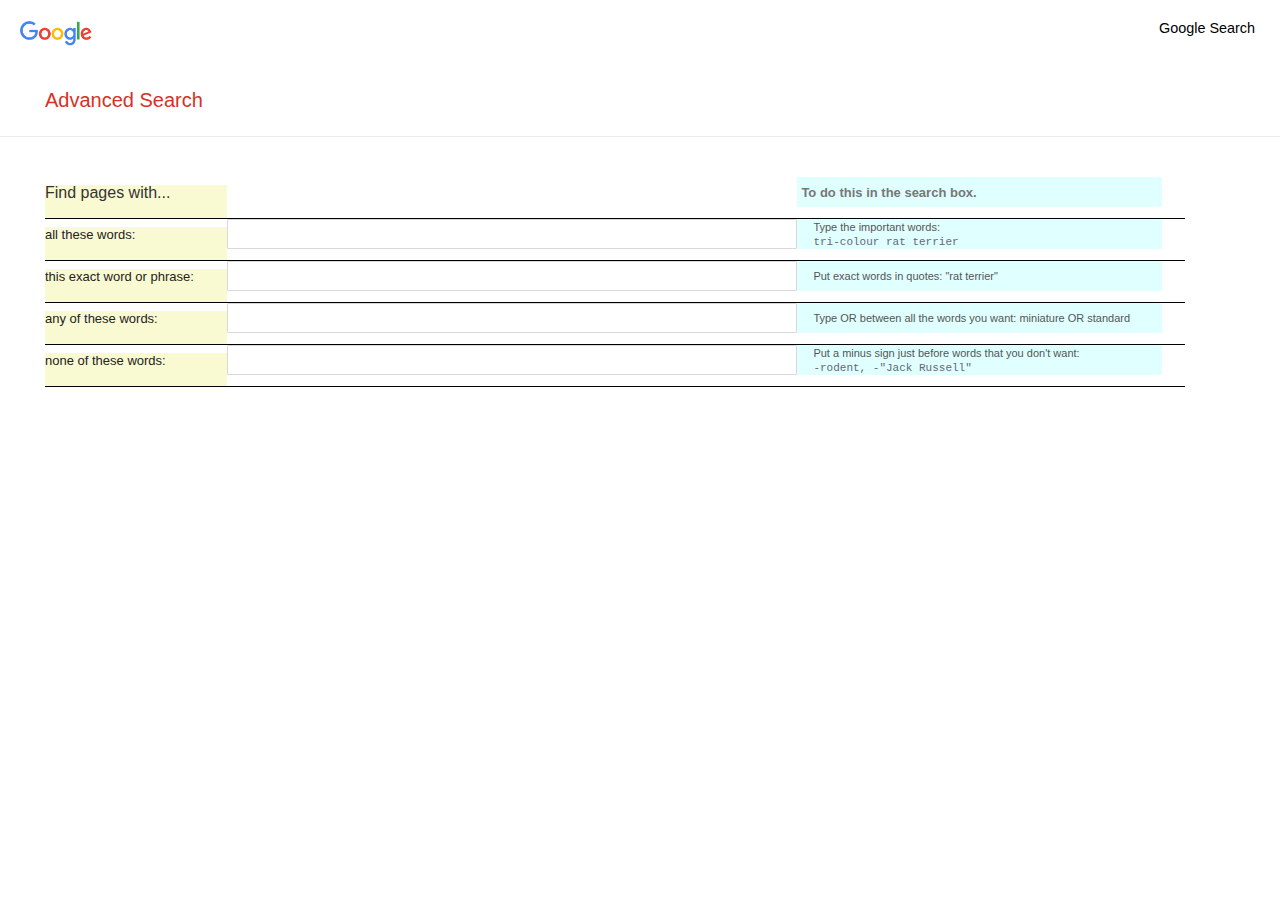
==== advanced_search.html @ 500be7c2 "advanced search halfway done, if everything is ruined after continue with this" ====
<!DOCTYPE html>
<html lang="en">
<head>
    <meta charset="UTF-8">
    <meta name="viewport" content="width=device-width, initial-scale=1.0">
    <link rel="stylesheet" href="styles.css">
    <title>Google Advanced Search</title>
</head>
<body class="page">
    <div class="header">
        <a href="index.html" id="logo-advanced-wrapper">
            <img id="logo-advanced" src="googlelogo_color_272x92dp.png">
        </a>
        <a href="index.html">Google Search</a>
    </div>
    <div class="sub-header">
        <p>Advanced Search</p>
    </div>
    <div class="separator"></div>
    <div class="form">
        <form action="">
            <div class="form-row">
                <div class="form-col-1"><p id="form-heading-1">Find pages with...</p></div>
                <div class="form-col-2"></div>
                <div class="form-col-3"><p id="form-heading-2">To do this in the search box.</p></div>
            </div>
            <div class="form-row">
                <div class="form-col-1">all these words:</div>
                <div class="form-col-2"><input type="text" name=""></div>
                <div class="form-col-3">Type the important words:
                    <span class="examples"> tri-colour rat terrier</span>
                </div>
            </div>
            <div class="form-row">
                <div class="form-col-1">this exact word or phrase:</div>
                <div class="form-col-2"><input type="text" name="" id=""></div>
                <div class="form-col-3">Put exact words in quotes: "rat terrier"</div>
            </div>
            <div class="form-row">
                <div class="form-col-1">any of these words:</div>
                <div class="form-col-2"><input type="text" name="" id=""></div>
                <div class="form-col-3">Type OR between all the words you want: miniature OR standard</div>
            </div>
            <div class="form-row">
                <div class="form-col-1">none of these words:</div>
                <div class="form-col-2"><input type="text" name="" id=""></div>
                <div class="form-col-3">Put a minus sign just before words that you don't want:<span class="examples"> -rodent, -"Jack Russell"</span></div>
            </div>
        </form>
    </div>
</body>
</html>
---- styles.css ----
* {
    box-sizing: border-box;
}

body {
    font-family: Arial, sans-serif;
    /* margin: 10px; */
}

#top-container { 
    text-align: right;
    margin: 15px;
    margin-bottom: 20px;
    font-size: 14px;
}

table, td {
    /* border: 1px solid rgba(128, 128, 128, 0.436); */
    border-collapse: collapse;
    padding: 5px;
    margin-left: auto;
}

#top-container a {
    text-decoration: none;
    color: black;
}

#top-container a:after {
    text-decoration: none;
    color: black;
}

#top-container a:hover {
    text-decoration: underline;
    color: black;
}

.logo_container {
    max-width: 583px;
    text-align: center;
    margin: auto;
    /* background-color: orange; */
}

.logo_space {
    /* text-align: center;  */
    /* margin-top: 10px; */
    /* height: 92px; */
    position: relative;
    width: 47%;
    /* background-color: white; */
    margin: auto;
    /* display: flex; */
}

.logo_image {
    width: 100%;
}

#logo_text {
    position: absolute;
    bottom: 0px;
    right: 0px;
    margin: 0;
    padding-right: 5px;
    padding-bottom: 4px;
    color: rgb(0, 132, 255);
}

@media (max-width: 583px) {
    #logo_text {
        font-size: 90%;
    }
}

@media (max-width: 525px) {
    #logo_text {
        font-size: 80%;
    }
}

@media (max-width: 475px) {
    #logo_text {
        font-size: 70%;
    }
}

@media (max-width: 425px) {
    #logo_text {
        font-size: 60%;
    }
}

.search_container {
    max-width: 583px;
    margin: auto;
    text-align: center;
    /* background-color: rgb(255, 153, 0); */
    /* border: 1px solid grey; */
}

.search-bar-container {
    position: relative;
    /* background-color: rgb(2, 253, 253); */
    width: 100%;
    display: flex;
}

#search-icon {
    position: absolute;
    top: 41px;
    left: 17px;
    width: 2.5%;
}

#lens-icon  {
    position: absolute;
    top: 31px;
    right: 13px;
    width: 5.5%;
}

#search_bar {
    width: 100%;
    border-radius: 50px;
    border: 1px solid rgba(128, 128, 128, 0.226);
    height: 47px;
    font-size: 16px;
    /* margin: 0; */
    margin-top: 24px;
    margin-bottom: 20px;
    padding-left: 43px;
}

#search_bar:hover, #search_bar:focus {
    box-shadow: 0 1.5px 6px 1px rgba(0,0,0,0.15);
    outline: none;
}

button {
    background-color: rgba(128, 128, 128, 0.05);
    color: rgb(70, 70, 70);
    border: 0.5px solid white;
    border-radius: 4px;
    font-size: 14px;

    padding-top: 8px;
    padding-bottom: 8px;
    padding-left: 17px;
    padding-right: 17px;
    margin-top: 12px;
    margin-left: 3px;
    margin-right: 3px;
    cursor: pointer;
  }

  button:hover {
    border: 0.2px solid rgba(97, 97, 97, 0.242);
    box-shadow: 0 1px 1px 0 rgba(97, 97, 97, 0.242);
    transition-duration: 0.05s;
  }

#image_search_button {
    visibility: hidden;
}

/* Advanced Search Page Styling*/

.page {
    margin: auto;
}

.header {
    position: relative;
    height: 64px;
    display: flex;
    /* background-color: aquamarine; */
}

#logo-advanced-wrapper {
    position: relative;
    left: 20px;
    top: 21px;
    /* background-color: white; */
    height: 24.5px;
}

#logo-advanced {
    height: 100%;
}

.header a {
    position: absolute;
    right: 25px;
    top: 20px;
    text-decoration: none;
    color: black;
    font-size: 90%;
}

.header a:after {
    text-decoration: none;
    color: black;
}

.header a:hover {
    text-decoration: underline;
    color: black;
}

.sub-header {
    position: relative;
    height: 72px;

    /* background-color: rgb(255, 249, 182); */
}

.sub-header p {
    position: relative;
    top: 25px;
    left: 45px;
    font-size: 20px;
    color: #d93025;
    margin: 0;
}

.separator  {
    border-bottom: 1px solid #ebebeb;
}

.form   {
    max-width: 1140px;
    min-width: 200px;
    margin-top: 40px;
    margin-left: 45px;
}

.form-row {
    display: flex;
    height: 42px;
    /* background-color: aliceblue; */
    border-bottom: 1px solid black;
}

#form-heading-1 {
    margin: 0;
    margin-top: -1px;
    font-size: 16px;
    color: #333;
    font-weight: 500;
}

#form-heading-2 {
    margin: 0;
    margin-left: -12px;
    font-size: 13px;
    color: #777;
    font-weight: 700;
}

.form-col-1 {
    margin-top: 8px;
    min-width: 167px;
    width: 16%;
    color: #222;
    font-size: 13px;
    background-color: lightgoldenrodyellow;
}

.form-col-2 {
    min-width: 167px;
    width: 50%;
    /* background-color: cornflowerblue; */
}

.form-col-3 {
    float: left;
    display: grid;
    /* display: table-cell; */
    align-items: center;
    /* white-space: nowrap; */
    /* word-break: break-all; */
    
    
    color: #555;
    font-size: 11px;
    padding-left: 16px;
    /* position: relative; */

    width: 32%;
    min-width: 160px;
    height: 30px;

    background-color: lightcyan;
}

.form-row input {
    width: 100%;
    height: 30px;
    padding: 1px 8px;
    font-size: 13px;
    border: 1px solid #d9d9d9;
    border-radius: 1px;
}

.examples {
    font-family: monospace;
    font-size: 11px;
    color: #667;
    white-space: collapse;
    text-wrap: wrap;
}
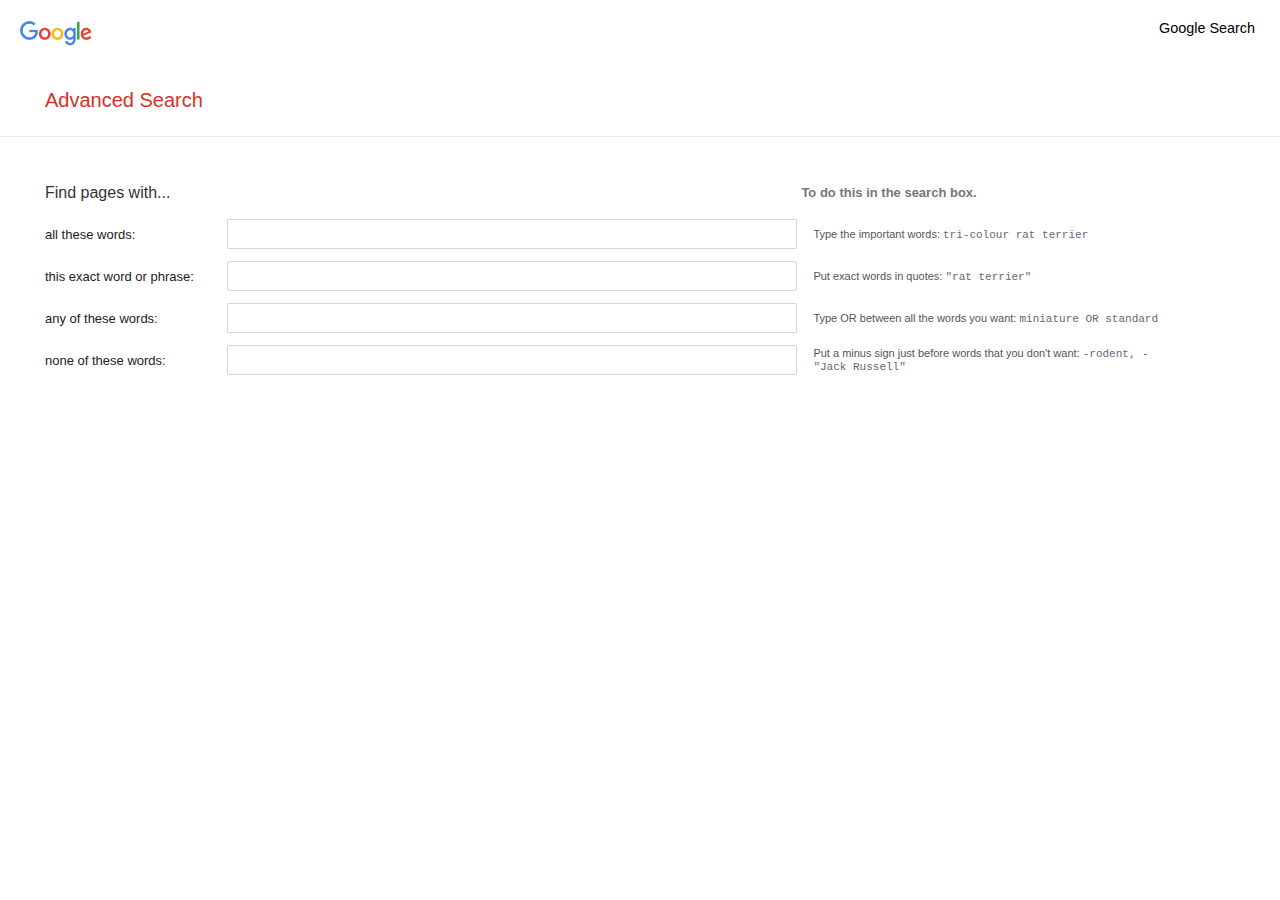
==== commit fe1d7c67: "form aesthetics mostly done" ====
--- a/advanced_search.html
+++ b/advanced_search.html
@@ -22,29 +22,51 @@
             <div class="form-row">
                 <div class="form-col-1"><p id="form-heading-1">Find pages with...</p></div>
                 <div class="form-col-2"></div>
-                <div class="form-col-3"><p id="form-heading-2">To do this in the search box.</p></div>
+                <div class="form-col-3">
+                    <div class="form-col-3-td">
+                        <p id="form-heading-2">To do this in the search box.</p>
+                    </div>
+                </div>
             </div>
             <div class="form-row">
                 <div class="form-col-1">all these words:</div>
                 <div class="form-col-2"><input type="text" name=""></div>
-                <div class="form-col-3">Type the important words:
-                    <span class="examples"> tri-colour rat terrier</span>
+                <div class="form-col-3">
+                    <div class="form-col-3-td">
+                        Type the important words:
+                        <span class="examples"> tri-colour rat terrier</span>
+                    </div>
                 </div>
             </div>
             <div class="form-row">
                 <div class="form-col-1">this exact word or phrase:</div>
                 <div class="form-col-2"><input type="text" name="" id=""></div>
-                <div class="form-col-3">Put exact words in quotes: "rat terrier"</div>
+                <div class="form-col-3">
+                    <div class="form-col-3-td">
+                        Put exact words in quotes:
+                        <span class="examples"> "rat terrier"</span>
+                    </div>
+                </div>
             </div>
             <div class="form-row">
                 <div class="form-col-1">any of these words:</div>
                 <div class="form-col-2"><input type="text" name="" id=""></div>
-                <div class="form-col-3">Type OR between all the words you want: miniature OR standard</div>
+                <div class="form-col-3">
+                    <div class="form-col-3-td">
+                        Type OR between all the words you want:
+                        <span class="examples">miniature OR standard</span>
+                    </div>
+                </div>
             </div>
             <div class="form-row">
                 <div class="form-col-1">none of these words:</div>
                 <div class="form-col-2"><input type="text" name="" id=""></div>
-                <div class="form-col-3">Put a minus sign just before words that you don't want:<span class="examples"> -rodent, -"Jack Russell"</span></div>
+                <div class="form-col-3">
+                    <div class="form-col-3-td">
+                        Put a minus sign just before words that you don't want:
+                        <span class="examples"> -rodent, -"Jack Russell"</span>
+                    </div>
+                </div>
             </div>
         </form>
     </div>
--- a/styles.css
+++ b/styles.css
@@ -240,7 +240,7 @@
     display: flex;
     height: 42px;
     /* background-color: aliceblue; */
-    border-bottom: 1px solid black;
+    /* border-bottom: 1px solid black; */
 }
 
 #form-heading-1 {
@@ -265,7 +265,7 @@
     width: 16%;
     color: #222;
     font-size: 13px;
-    background-color: lightgoldenrodyellow;
+    /* background-color: lightgoldenrodyellow; */
 }
 
 .form-col-2 {
@@ -275,24 +275,30 @@
 }
 
 .form-col-3 {
-    float: left;
-    display: grid;
-    /* display: table-cell; */
-    align-items: center;
-    /* white-space: nowrap; */
-    /* word-break: break-all; */
-    
+    display: table;
     
     color: #555;
     font-size: 11px;
     padding-left: 16px;
-    /* position: relative; */
 
     width: 32%;
     min-width: 160px;
     height: 30px;
 
-    background-color: lightcyan;
+    /* background-color: lightcyan; */
+}
+
+.form-col-3-td {
+    display: table-cell;
+    vertical-align: middle;
+}
+
+.examples {
+    font-family: monospace;
+    font-size: 11px;
+    color: #667;
+    white-space: collapse;
+    text-wrap: wrap;
 }
 
 .form-row input {
@@ -302,12 +308,4 @@
     font-size: 13px;
     border: 1px solid #d9d9d9;
     border-radius: 1px;
-}
-
-.examples {
-    font-family: monospace;
-    font-size: 11px;
-    color: #667;
-    white-space: collapse;
-    text-wrap: wrap;
 }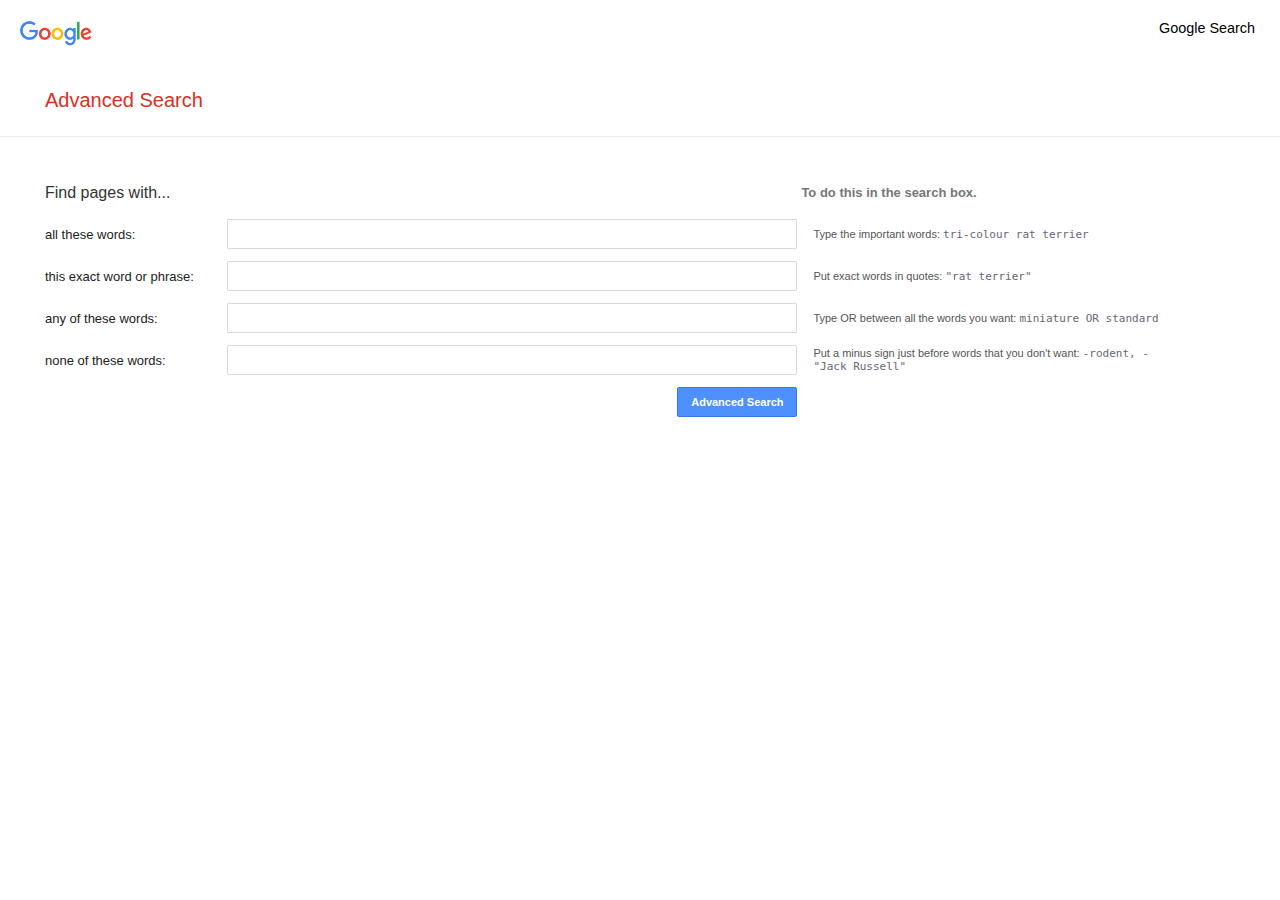
==== commit 6b39045b: "advanced search button complete" ====
--- a/advanced_search.html
+++ b/advanced_search.html
@@ -68,6 +68,13 @@
                     </div>
                 </div>
             </div>
+            <div class="form-row">
+                <div class="form-col-1"></div>
+                <div class="form-col-2">
+                    <input id="advanced-search-button" type="submit" value="Advanced Search">
+                </div>
+                <div class="form-col-3"></div>
+            </div>
         </form>
     </div>
 </body>
--- a/styles.css
+++ b/styles.css
@@ -5,6 +5,7 @@
 body {
     font-family: Arial, sans-serif;
     /* margin: 10px; */
+    /* background-color: grey; */
 }
 
 #top-container { 
@@ -12,6 +13,7 @@
     margin: 15px;
     margin-bottom: 20px;
     font-size: 14px;
+    /* background-color: #ebebeb; */
 }
 
 table, td {
@@ -169,6 +171,7 @@
 
 .page {
     margin: auto;
+    /* background-color:#ebebeb; */
 }
 
 .header {
@@ -217,12 +220,16 @@
 }
 
 .sub-header p {
-    position: relative;
-    top: 25px;
-    left: 45px;
+    /* position: relative; */
+    margin-top: 0;
+    padding-top: 25px;
+    padding-left: 45px;
     font-size: 20px;
     color: #d93025;
-    margin: 0;
+    /* margin-top: 0;
+    margin-left: 0; */
+    width: 100%;
+    /* background-color: aqua; */
 }
 
 .separator  {
@@ -234,6 +241,7 @@
     min-width: 200px;
     margin-top: 40px;
     margin-left: 45px;
+    /* background-color: aquamarine; */
 }
 
 .form-row {
@@ -269,6 +277,7 @@
 }
 
 .form-col-2 {
+    position: relative;
     min-width: 167px;
     width: 50%;
     /* background-color: cornflowerblue; */
@@ -288,6 +297,12 @@
     /* background-color: lightcyan; */
 }
 
+@media (max-width: 1057px) {
+    .form-col-3 {
+        visibility: hidden;
+    }
+}
+ 
 .form-col-3-td {
     display: table-cell;
     vertical-align: middle;
@@ -308,4 +323,39 @@
     font-size: 13px;
     border: 1px solid #d9d9d9;
     border-radius: 1px;
+    outline: none;
+}
+
+.form-row input:focus {
+    border: 1px solid blue;
+    box-shadow: inset 0 1.5px 1px 1px lightgrey;
+}
+
+#advanced-search-button {
+    position: absolute;
+    right: 0;
+    width: 120px;
+    height: 30px;
+    color: #fff;
+    background-color: #4d90fe;
+    font-weight: bold;
+    font-size: 11px;
+    border: 1px solid #3079ed;
+    border-radius: 2px;
+    text-align: center;
+    background-image: -moz-linear-gradient(top,#4d90fe,#4787ed);
+}
+
+#advanced-search-button:hover {
+    background-color: #4787ed;
+    background-image: none;
+}
+
+#advanced-search-button:focus {
+    /* background-color: white; */
+    /* outline: auto;
+    outline-style: inset;
+    outline-width: 3px;
+    outline-color: white; */
+    box-shadow: inset 1px 1px 0px white, inset -1px -1px 0px white
 }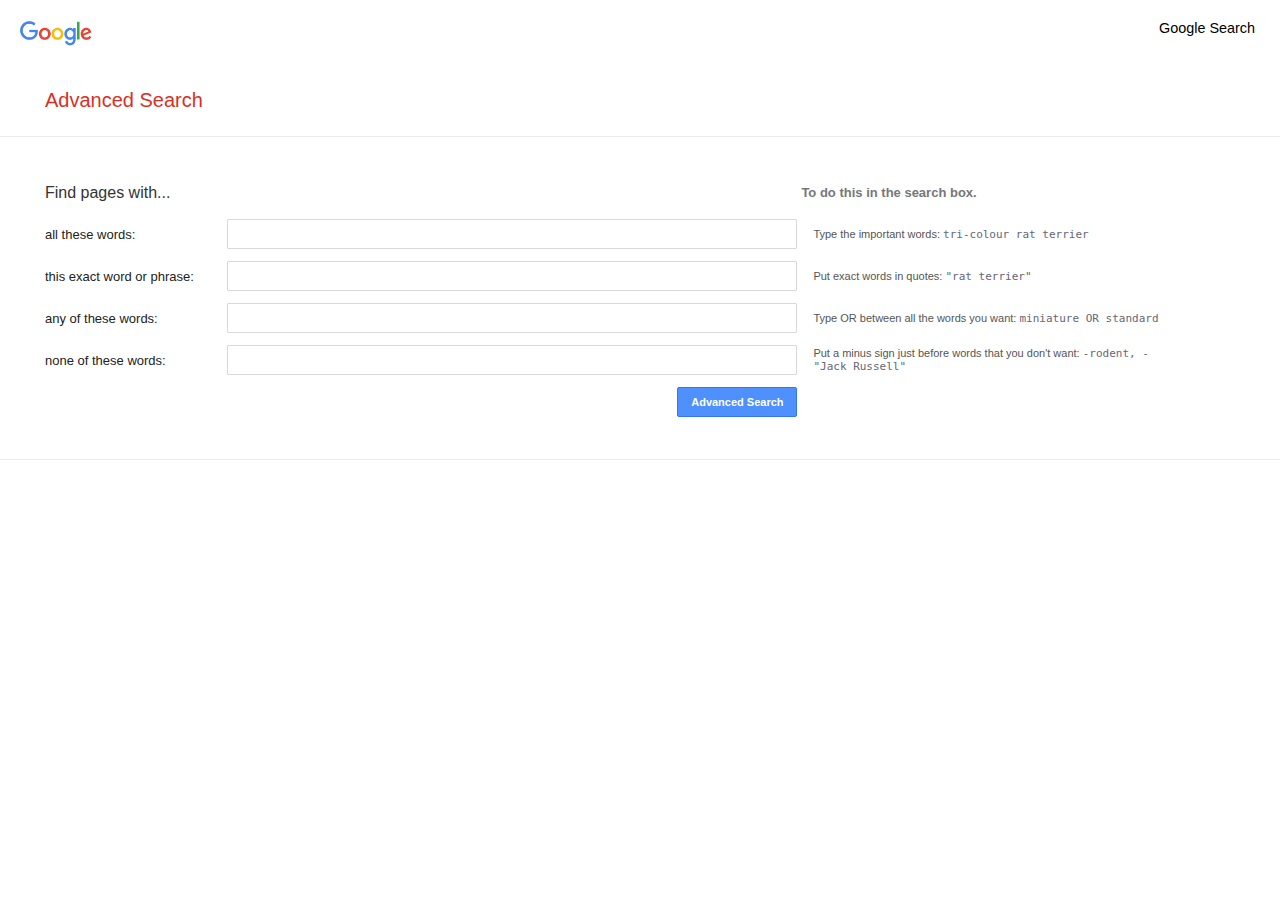
==== commit c15cc719: "advanced search ready" ====
--- a/advanced_search.html
+++ b/advanced_search.html
@@ -18,7 +18,7 @@
     </div>
     <div class="separator"></div>
     <div class="form">
-        <form action="">
+        <form action="https://www.google.com/search">
             <div class="form-row">
                 <div class="form-col-1"><p id="form-heading-1">Find pages with...</p></div>
                 <div class="form-col-2"></div>
@@ -30,7 +30,7 @@
             </div>
             <div class="form-row">
                 <div class="form-col-1">all these words:</div>
-                <div class="form-col-2"><input type="text" name=""></div>
+                <div class="form-col-2"><input type="text" name="as_q"></div>
                 <div class="form-col-3">
                     <div class="form-col-3-td">
                         Type the important words:
@@ -40,7 +40,7 @@
             </div>
             <div class="form-row">
                 <div class="form-col-1">this exact word or phrase:</div>
-                <div class="form-col-2"><input type="text" name="" id=""></div>
+                <div class="form-col-2"><input type="text" name="as_epq"></div>
                 <div class="form-col-3">
                     <div class="form-col-3-td">
                         Put exact words in quotes:
@@ -50,7 +50,7 @@
             </div>
             <div class="form-row">
                 <div class="form-col-1">any of these words:</div>
-                <div class="form-col-2"><input type="text" name="" id=""></div>
+                <div class="form-col-2"><input type="text" name="as_oq"></div>
                 <div class="form-col-3">
                     <div class="form-col-3-td">
                         Type OR between all the words you want:
@@ -60,7 +60,7 @@
             </div>
             <div class="form-row">
                 <div class="form-col-1">none of these words:</div>
-                <div class="form-col-2"><input type="text" name="" id=""></div>
+                <div class="form-col-2"><input type="text" name="as_eq"></div>
                 <div class="form-col-3">
                     <div class="form-col-3-td">
                         Put a minus sign just before words that you don't want:
@@ -77,5 +77,6 @@
             </div>
         </form>
     </div>
+    <div class="separator"></div>
 </body>
 </html>--- a/styles.css
+++ b/styles.css
@@ -241,6 +241,7 @@
     min-width: 200px;
     margin-top: 40px;
     margin-left: 45px;
+    margin-bottom: 30px;
     /* background-color: aquamarine; */
 }
 
